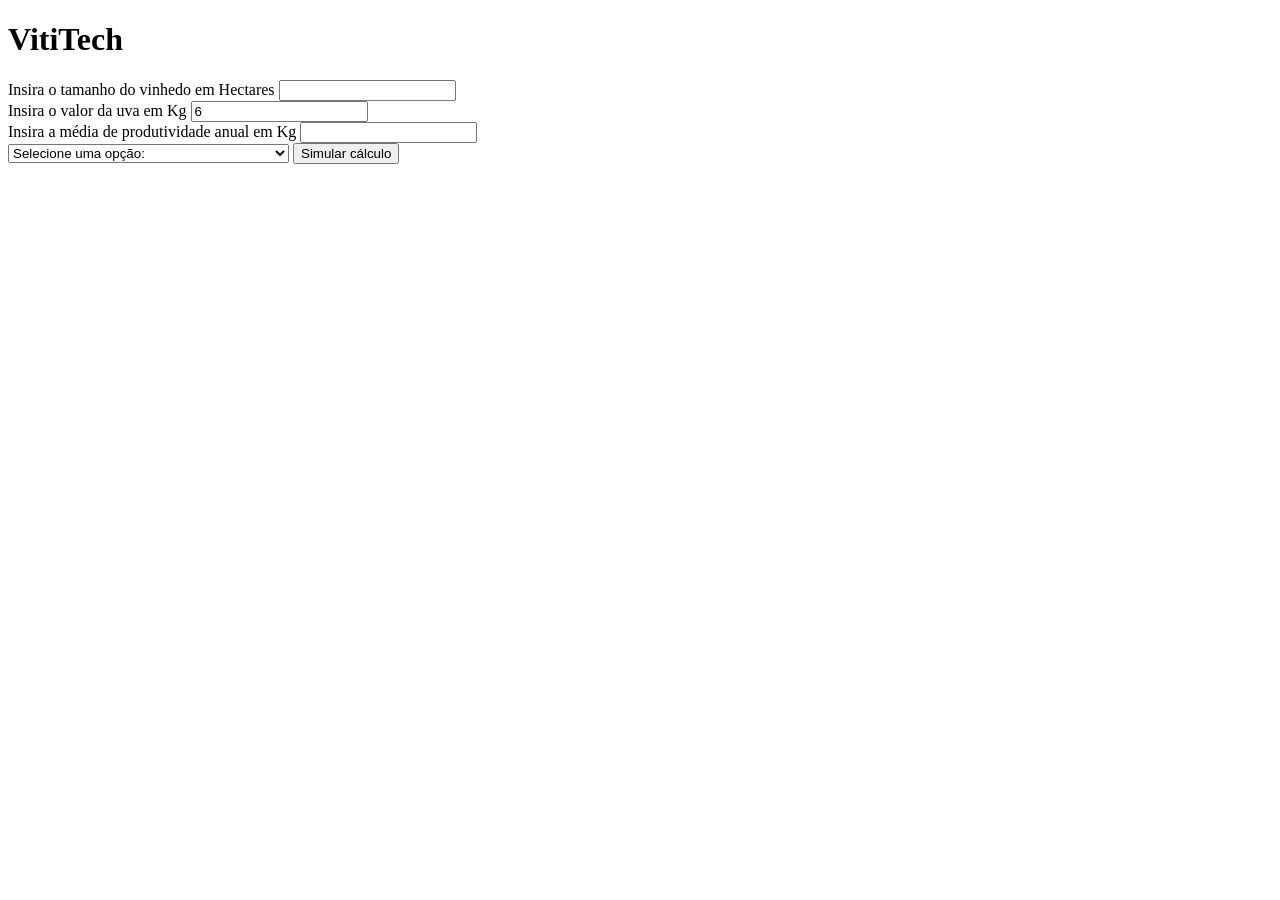
==== vititech/Algoritmo/simuladorGrupo_v1.0/index.html @ c4e3b600 "Lançando alguns arquivos" ====
<!DOCTYPE html>
<html lang="pt_br">

<head>
    <meta charset="UTF-8">
    <meta name="viewport" content="width=device-width, initial-scale=1.0">
    <title>VitiTech</title>
</head>

<body>

    <h1>VitiTech</h1>
    
    <label for="ipt_tamanhoVinhedo">Insira o tamanho do vinhedo em Hectares</label>
    <input type="text" id="ipt_tamanhoVinhedo"><br>

    <label for="ipt_valorUva">Insira o valor da uva em Kg</label>
    <input type="text" id="ipt_valorUva" value="6"><br>

    <label for="ipt_produtividadeMedia">Insira a média de produtividade anual em Kg</label>
    <input type="text" id="ipt_produtividadeMedia"><br>


    <select id="select_condicao" required>
        <option value="#" selected disabled>Selecione uma opção:</option>
        <option value="Seca_Moderada">Estresse Hídrico Moderado, perda de 15%</option>
        <option value="Seca_Severa">Estresse Hídrico Severo, perda de 40%</option>
        <option value="Encharcamento">Excesso de Umidade Crítico, perda de 50%</option>
    </select>


    <button onclick="calcular()">Simular cálculo</button>


    <div id="div_resul"></div>

</body>
</html>
<script>


    function calcular() {

        let tamanhoVinhedo = Number(ipt_tamanhoVinhedo.value);

        let valorUva = Number(ipt_valorUva.value);

        let produtividadeMedia = Number(ipt_produtividadeMedia.value);

        let condicao = select_condicao.value;

        let faturamentoIdeal = tamanhoVinhedo * valorUva * produtividadeMedia;

        let prejuizo = 0;

        let faturamento_Real = 0;


        if (condicao == "Seca_Moderada") {

            prejuizo = faturamentoIdeal * 0.15;

            faturamento_Real = faturamentoIdeal - prejuizo;

            div_resul.innerHTML = `Com um vinhedo de ${tamanhoVinhedo} hectares, seu faturamento anual estimado seria de R$${faturamentoIdeal}.<br> No cenário de ${condicao}, a perda pode chegar a 15%, colocando aproximadamente R$${prejuizo} da sua receita em risco.<br> Seu faturamento poderia cair para R$ ${faturamento_Real}.`
        } else if (condicao == "Seca_Severa") {

            prejuizo = faturamentoIdeal * 0.40;

            faturamento_Real = faturamentoIdeal - prejuizo;

            div_resul.innerHTML = `Com um vinhedo de ${tamanhoVinhedo} hectares, seu faturamento anual estimado seria de R$${faturamentoIdeal}.<br> No cenário de ${condicao}, a perda pode chegar a 40%, colocando aproximadamente R$${prejuizo} da sua receita em risco.<br> Seu faturamento poderia cair para R$ ${faturamento_Real}.`
        } else if (condicao == "Encharcamento") {

            prejuizo = faturamentoIdeal * 0.50

            faturamento_Real = faturamentoIdeal - prejuizo;

            div_resul.innerHTML =  `Com um vinhedo de ${tamanhoVinhedo} hectares, seu faturamento anual estimado seria de R$${faturamentoIdeal}.<br> No cenário de ${condicao}, a perda pode chegar a 50%, colocando aproximadamente R$${prejuizo} da sua receita em risco.<br> Seu faturamento poderia cair para R$ ${faturamento_Real}.`
        }

    }
</script>
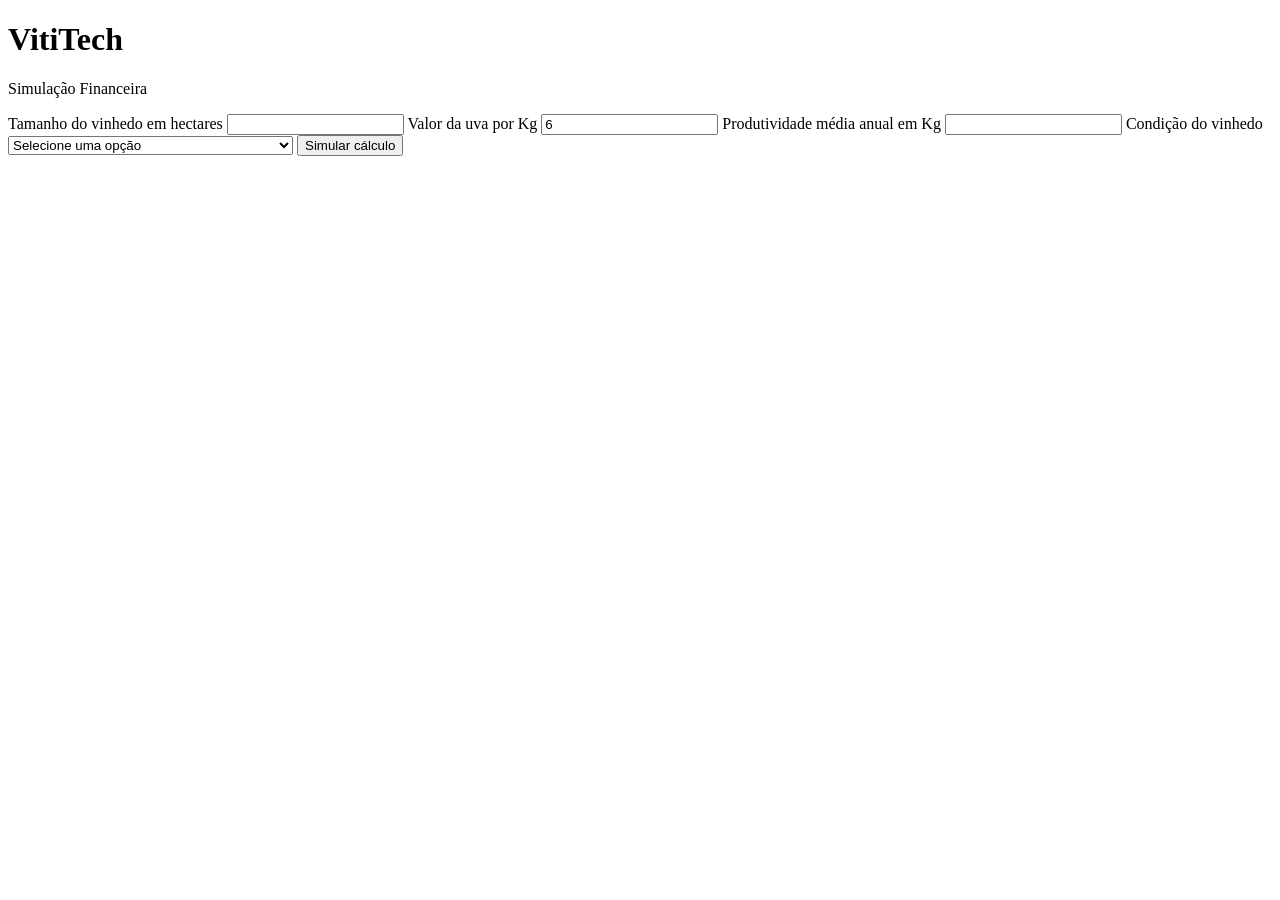
==== commit 6df6f456: "atualizando simulador" ====
--- a/vititech/Algoritmo/simuladorGrupo_v1.0/index.html
+++ b/vititech/Algoritmo/simuladorGrupo_v1.0/index.html
@@ -1,83 +1,79 @@
 <!DOCTYPE html>
-<html lang="pt_br">
-
+<html lang="pt-BR">
 <head>
     <meta charset="UTF-8">
     <meta name="viewport" content="width=device-width, initial-scale=1.0">
-    <title>VitiTech</title>
+    <title>VitiTech | Simulação Financeira</title>
+    <link rel="stylesheet" href="simuladorGrupo_v1.0/style.css">
+    <link rel="icon" type="image/png" href="https://encrypted-tbn0.gstatic.com/images?q=tbn:ANd9GcTkPaavHn4lsXVH6A6_XUjGil5zLbyEP0dkCYpMwI7FxA&s=10">
+
 </head>
 
 <body>
 
-    <h1>VitiTech</h1>
-    
-    <label for="ipt_tamanhoVinhedo">Insira o tamanho do vinhedo em Hectares</label>
-    <input type="text" id="ipt_tamanhoVinhedo"><br>
+    <div class="container">
 
-    <label for="ipt_valorUva">Insira o valor da uva em Kg</label>
-    <input type="text" id="ipt_valorUva" value="6"><br>
+        <h1>VitiTech</h1>
+        <p class="titulo">Simulação Financeira</p>
 
-    <label for="ipt_produtividadeMedia">Insira a média de produtividade anual em Kg</label>
-    <input type="text" id="ipt_produtividadeMedia"><br>
+        <div class="simulador">
 
+            <label for="ipt_tamanhoVinhedo">
+                Tamanho do vinhedo em hectares
+            </label>
+            <input type="number" id="ipt_tamanhoVinhedo">
 
-    <select id="select_condicao" required>
-        <option value="#" selected disabled>Selecione uma opção:</option>
-        <option value="Seca_Moderada">Estresse Hídrico Moderado, perda de 15%</option>
-        <option value="Seca_Severa">Estresse Hídrico Severo, perda de 40%</option>
-        <option value="Encharcamento">Excesso de Umidade Crítico, perda de 50%</option>
-    </select>
+            <label for="ipt_valorUva">
+                Valor da uva por Kg
+            </label>
+            <input type="number" id="ipt_valorUva" value="6">
 
+            <label for="ipt_produtividadeMedia">
+                Produtividade média anual em Kg
+            </label>
+            <input type="number" id="ipt_produtividadeMedia">
 
-    <button onclick="calcular()">Simular cálculo</button>
+            <label for="select_condicao">
+                Condição do vinhedo
+            </label>
+            <select id="select_condicao" required>
+                <option value="#" selected disabled>Selecione uma opção</option>
+                <option value="Seca_Moderada">Estresse Hídrico Moderado - perda de 15%</option>
+                <option value="Seca_Severa">Estresse Hídrico Severo - perda de 40%</option>
+                <option value="Encharcamento">Excesso de Umidade Crítico - perda de 50%</option>
+            </select>
 
+            <button onclick="calcular()">Simular cálculo</button>
 
-    <div id="div_resul"></div>
+            <div id="div_resul"></div>
 
+        </div>
+    </div>
 </body>
 </html>
+
 <script>
-
-
     function calcular() {
-
         let tamanhoVinhedo = Number(ipt_tamanhoVinhedo.value);
-
         let valorUva = Number(ipt_valorUva.value);
-
         let produtividadeMedia = Number(ipt_produtividadeMedia.value);
-
         let condicao = select_condicao.value;
-
         let faturamentoIdeal = tamanhoVinhedo * valorUva * produtividadeMedia;
-
         let prejuizo = 0;
-
         let faturamento_Real = 0;
 
-
         if (condicao == "Seca_Moderada") {
-
             prejuizo = faturamentoIdeal * 0.15;
-
             faturamento_Real = faturamentoIdeal - prejuizo;
-
-            div_resul.innerHTML = `Com um vinhedo de ${tamanhoVinhedo} hectares, seu faturamento anual estimado seria de R$${faturamentoIdeal}.<br> No cenário de ${condicao}, a perda pode chegar a 15%, colocando aproximadamente R$${prejuizo} da sua receita em risco.<br> Seu faturamento poderia cair para R$ ${faturamento_Real}.`
+            div_resul.innerHTML = `Com um vinhedo de ${tamanhoVinhedo} hectares, seu faturamento anual estimado seria de R$${faturamentoIdeal}.<br> No cenário de ${condicao}, a perda pode chegar a 15%, colocando aproximadamente R$${prejuizo} da sua receita em risco.<br> Seu faturamento poderia cair para R$ ${faturamento_Real}.`;
         } else if (condicao == "Seca_Severa") {
-
             prejuizo = faturamentoIdeal * 0.40;
-
             faturamento_Real = faturamentoIdeal - prejuizo;
-
-            div_resul.innerHTML = `Com um vinhedo de ${tamanhoVinhedo} hectares, seu faturamento anual estimado seria de R$${faturamentoIdeal}.<br> No cenário de ${condicao}, a perda pode chegar a 40%, colocando aproximadamente R$${prejuizo} da sua receita em risco.<br> Seu faturamento poderia cair para R$ ${faturamento_Real}.`
+            div_resul.innerHTML = `Com um vinhedo de ${tamanhoVinhedo} hectares, seu faturamento anual estimado seria de R$${faturamentoIdeal}.<br> No cenário de ${condicao}, a perda pode chegar a 40%, colocando aproximadamente R$${prejuizo} da sua receita em risco.<br> Seu faturamento poderia cair para R$ ${faturamento_Real}.`;
         } else if (condicao == "Encharcamento") {
-
-            prejuizo = faturamentoIdeal * 0.50
-
+            prejuizo = faturamentoIdeal * 0.50;
             faturamento_Real = faturamentoIdeal - prejuizo;
-
-            div_resul.innerHTML =  `Com um vinhedo de ${tamanhoVinhedo} hectares, seu faturamento anual estimado seria de R$${faturamentoIdeal}.<br> No cenário de ${condicao}, a perda pode chegar a 50%, colocando aproximadamente R$${prejuizo} da sua receita em risco.<br> Seu faturamento poderia cair para R$ ${faturamento_Real}.`
+            div_resul.innerHTML = `Com um vinhedo de ${tamanhoVinhedo} hectares, seu faturamento anual estimado seria de R$${faturamentoIdeal}.<br> No cenário de ${condicao}, a perda pode chegar a 50%, colocando aproximadamente R$${prejuizo} da sua receita em risco.<br> Seu faturamento poderia cair para R$ ${faturamento_Real}.`;
+            }
         }
-
-    }
-</script>+</script>
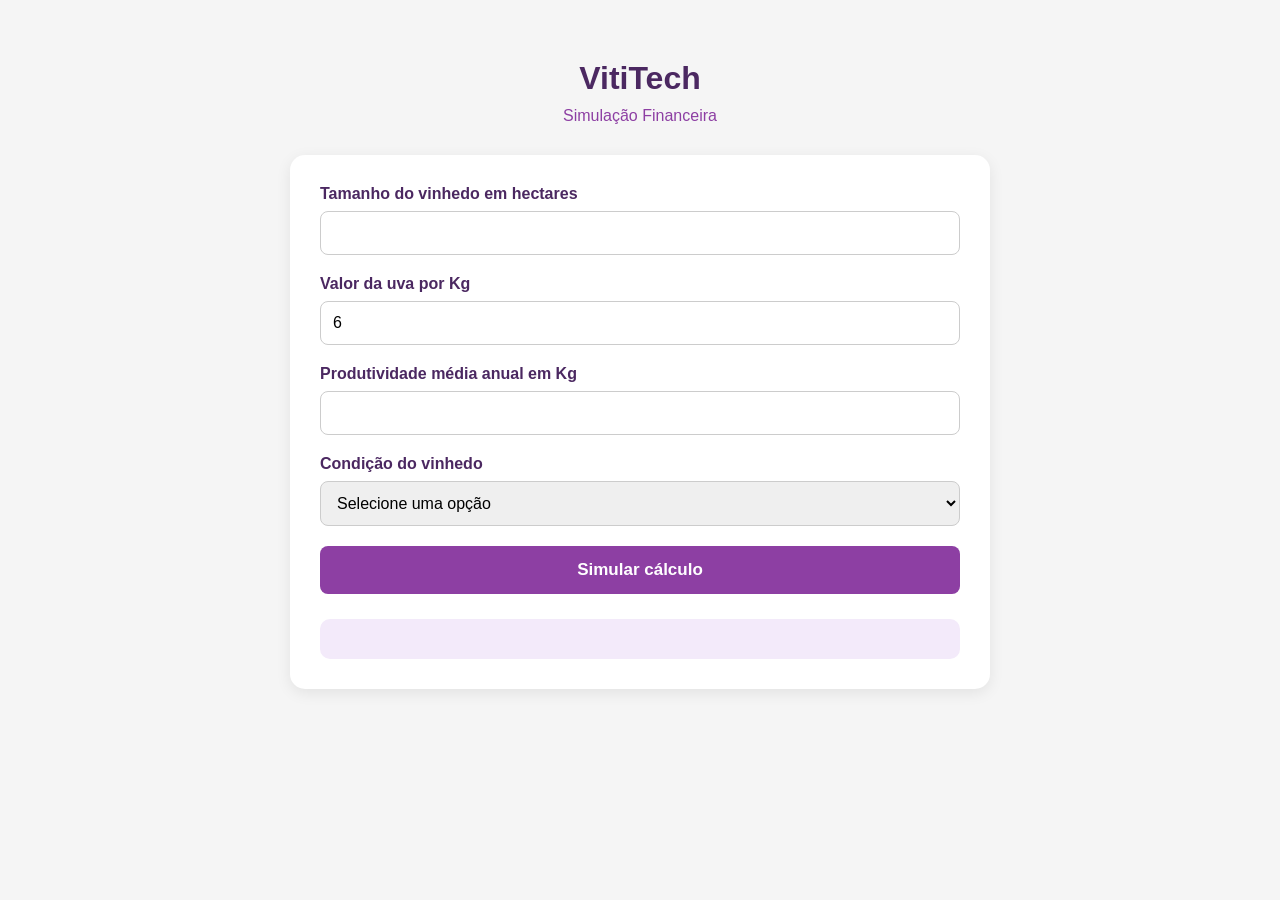
==== commit e1a80cd6: "arrumando style simulador" ====
--- a/vititech/Algoritmo/simuladorGrupo_v1.0/index.html
+++ b/vititech/Algoritmo/simuladorGrupo_v1.0/index.html
@@ -4,7 +4,7 @@
     <meta charset="UTF-8">
     <meta name="viewport" content="width=device-width, initial-scale=1.0">
     <title>VitiTech | Simulação Financeira</title>
-    <link rel="stylesheet" href="simuladorGrupo_v1.0/style.css">
+    <link rel="stylesheet" href="style.css">
     <link rel="icon" type="image/png" href="https://encrypted-tbn0.gstatic.com/images?q=tbn:ANd9GcTkPaavHn4lsXVH6A6_XUjGil5zLbyEP0dkCYpMwI7FxA&s=10">
 
 </head>
--- a/vititech/Algoritmo/simuladorGrupo_v1.0/style.css
+++ b/vititech/Algoritmo/simuladorGrupo_v1.0/style.css
@@ -0,0 +1,96 @@
+        * {
+            box-sizing: border-box;
+            margin: 0;
+            padding: 0;
+        }
+
+        body {
+            font-family: Arial, sans-serif;
+            background: #f5f5f5;
+            color: #4b2861;
+        }
+
+        .container {
+            width: 90%;
+            max-width: 700px;
+            margin: 60px auto;
+        }
+
+        h1 {
+            text-align: center;
+            margin-bottom: 10px;
+            font-size: 32px;
+        }
+
+        .titulo {
+            text-align: center;
+            color: #8d3fa3;
+            margin-bottom: 30px;
+        }
+
+        .simulador {
+            background: white;
+            padding: 30px;
+            border-radius: 15px;
+            box-shadow: 0 4px 15px rgba(0, 0, 0, 0.08);
+        }
+
+        label {
+            display: block;
+            margin-bottom: 8px;
+            font-weight: bold;
+        }
+
+        input,
+        select {
+            width: 100%;
+            padding: 12px;
+            margin-bottom: 20px;
+            border: 1px solid #ccc;
+            border-radius: 8px;
+            font-size: 16px;
+        }
+
+        input:focus,
+        select:focus {
+            outline: none;
+            border-color: #8d3fa3;
+        }
+
+        button {
+            width: 100%;
+            padding: 14px;
+            border: none;
+            border-radius: 8px;
+            background: #8d3fa3;
+            color: white;
+            font-size: 17px;
+            font-weight: bold;
+            cursor: pointer;
+        }
+
+        button:hover {
+            background: #6f2f80;
+        }
+
+        #div_resul {
+            margin-top: 25px;
+            padding: 20px;
+            background: #f3eafa;
+            border-radius: 10px;
+            line-height: 1.6;
+        }
+
+        @media (max-width: 500px) {
+            .container {
+                margin: 30px auto;
+            }
+
+            .simulador {
+                padding: 20px;
+            }
+
+            h1 {
+                font-size: 26px;
+            }
+        }
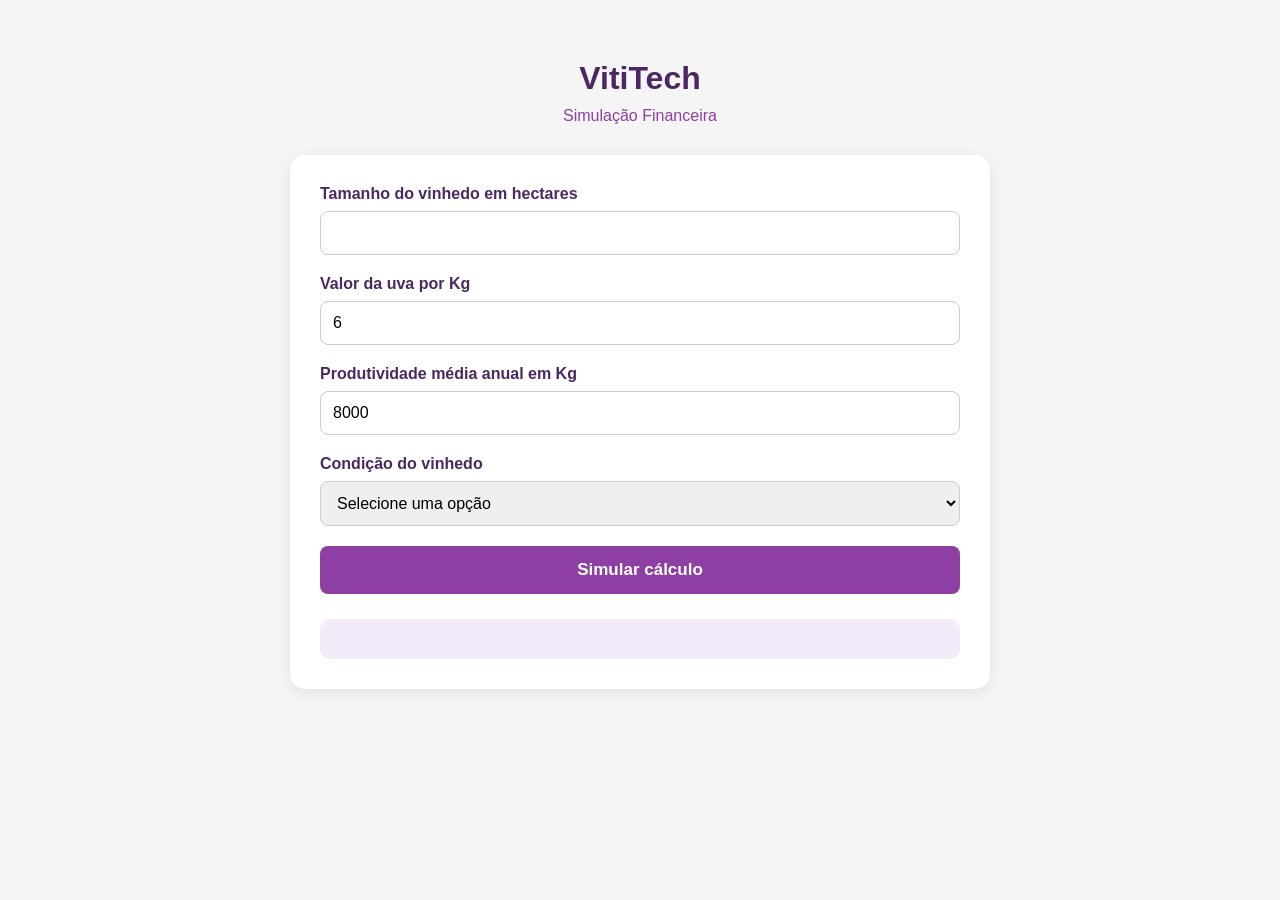
==== commit 376ddfc5: "lançando simulador atualizado" ====
--- a/vititech/Algoritmo/simuladorGrupo_v1.0/index.html
+++ b/vititech/Algoritmo/simuladorGrupo_v1.0/index.html
@@ -5,10 +5,8 @@
     <meta name="viewport" content="width=device-width, initial-scale=1.0">
     <title>VitiTech | Simulação Financeira</title>
     <link rel="stylesheet" href="style.css">
-    <link rel="icon" type="image/png" href="https://encrypted-tbn0.gstatic.com/images?q=tbn:ANd9GcTkPaavHn4lsXVH6A6_XUjGil5zLbyEP0dkCYpMwI7FxA&s=10">
-
+    <link rel="icon" type="image/png" href="C:\Users\heito\Downloads\logoVitiTech.png">
 </head>
-
 <body>
 
     <div class="container">
@@ -31,15 +29,15 @@
             <label for="ipt_produtividadeMedia">
                 Produtividade média anual em Kg
             </label>
-            <input type="number" id="ipt_produtividadeMedia">
+            <input type="number" id="ipt_produtividadeMedia" value="8000">
 
             <label for="select_condicao">
                 Condição do vinhedo
             </label>
             <select id="select_condicao" required>
                 <option value="#" selected disabled>Selecione uma opção</option>
-                <option value="Seca_Moderada">Estresse Hídrico Moderado - perda de 15%</option>
-                <option value="Seca_Severa">Estresse Hídrico Severo - perda de 40%</option>
+                <option value="Seca Moderada">Estresse Hídrico Moderado - perda de 15%</option>
+                <option value="Seca Severa">Estresse Hídrico Severo - perda de 40%</option>
                 <option value="Encharcamento">Excesso de Umidade Crítico - perda de 50%</option>
             </select>
 
@@ -62,18 +60,18 @@
         let prejuizo = 0;
         let faturamento_Real = 0;
 
-        if (condicao == "Seca_Moderada") {
+        if (condicao == "Seca Moderada") {
             prejuizo = faturamentoIdeal * 0.15;
             faturamento_Real = faturamentoIdeal - prejuizo;
-            div_resul.innerHTML = `Com um vinhedo de ${tamanhoVinhedo} hectares, seu faturamento anual estimado seria de R$${faturamentoIdeal}.<br> No cenário de ${condicao}, a perda pode chegar a 15%, colocando aproximadamente R$${prejuizo} da sua receita em risco.<br> Seu faturamento poderia cair para R$ ${faturamento_Real}.`;
-        } else if (condicao == "Seca_Severa") {
+            div_resul.innerHTML = `Com um vinhedo de ${(tamanhoVinhedo).toFixed(2)} hectares, seu faturamento anual com a <b>VitiTech</b>🍇 estimado seria de R$${(faturamentoIdeal).toFixed(2)}.<br> No cenário de ${condicao}, a perda pode chegar a 15%, colocando aproximadamente R$${(prejuizo).toFixed(2)} da sua receita em risco.<br> Seu faturamento poderia cair para R$ ${(faturamento_Real).toFixed(2)}.`;
+        } else if (condicao == "Seca Severa") {
             prejuizo = faturamentoIdeal * 0.40;
             faturamento_Real = faturamentoIdeal - prejuizo;
-            div_resul.innerHTML = `Com um vinhedo de ${tamanhoVinhedo} hectares, seu faturamento anual estimado seria de R$${faturamentoIdeal}.<br> No cenário de ${condicao}, a perda pode chegar a 40%, colocando aproximadamente R$${prejuizo} da sua receita em risco.<br> Seu faturamento poderia cair para R$ ${faturamento_Real}.`;
+            div_resul.innerHTML = `Com um vinhedo de ${(tamanhoVinhedo).toFixed(2)} hectares, seu faturamento anual com a <b>VitiTech</b>🍇 estimado seria de R$${(faturamentoIdeal).toFixed(2)}.<br> No cenário de ${condicao}, a perda pode chegar a 40%, colocando aproximadamente R$${(prejuizo).toFixed(2)} da sua receita em risco.<br> Seu faturamento poderia cair para R$ ${(faturamento_Real).toFixed(2)}.`;
         } else if (condicao == "Encharcamento") {
             prejuizo = faturamentoIdeal * 0.50;
             faturamento_Real = faturamentoIdeal - prejuizo;
-            div_resul.innerHTML = `Com um vinhedo de ${tamanhoVinhedo} hectares, seu faturamento anual estimado seria de R$${faturamentoIdeal}.<br> No cenário de ${condicao}, a perda pode chegar a 50%, colocando aproximadamente R$${prejuizo} da sua receita em risco.<br> Seu faturamento poderia cair para R$ ${faturamento_Real}.`;
+            div_resul.innerHTML = `Com um vinhedo de ${(tamanhoVinhedo).toFixed(2)} hectares, seu faturamento anual com a <b>VitiTech</b>🍇 estimado seria de R$${(faturamentoIdeal).toFixed(2)}.<br> No cenário de ${condicao}, a perda pode chegar a 50%, colocando aproximadamente R$${(prejuizo).toFixed(2)} da sua receita em risco.<br> Seu faturamento poderia cair para R$ ${(faturamento_Real).toFixed(2)}.`;
             }
         }
-</script>
+</script>
